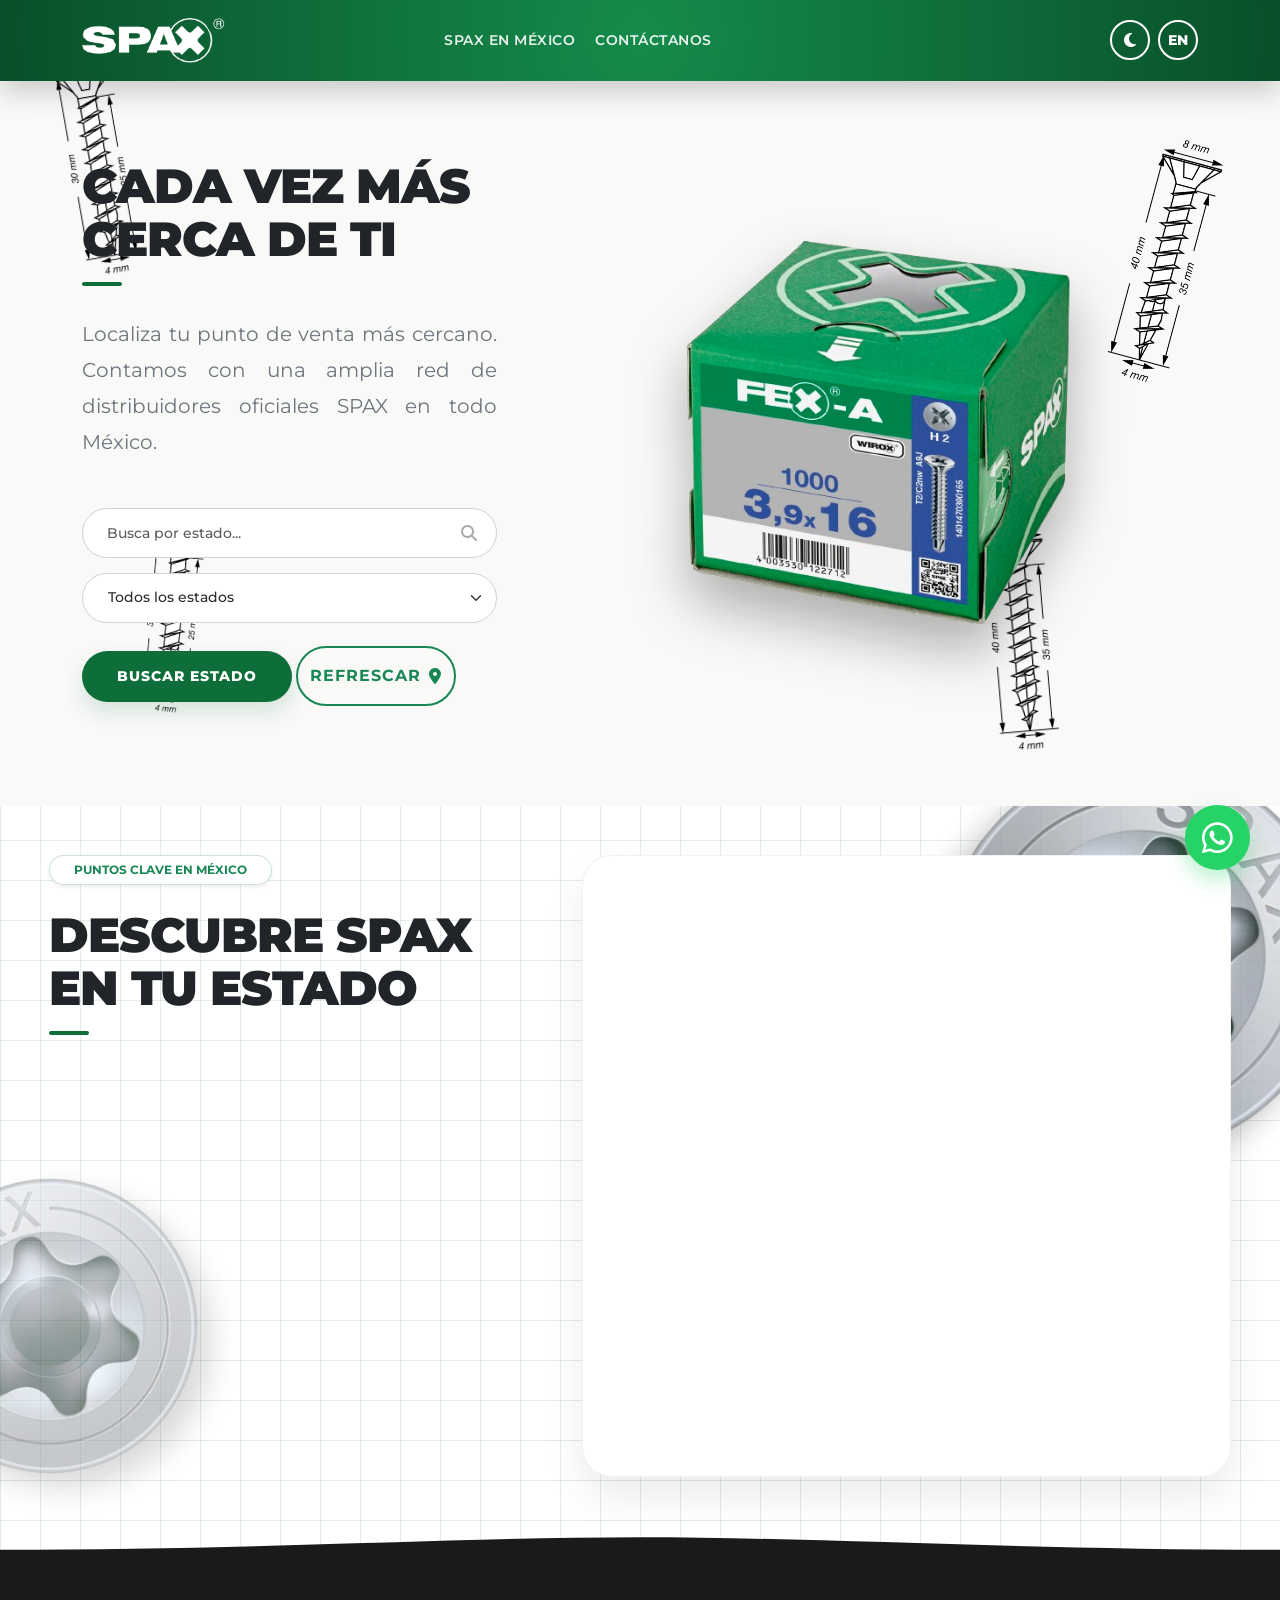
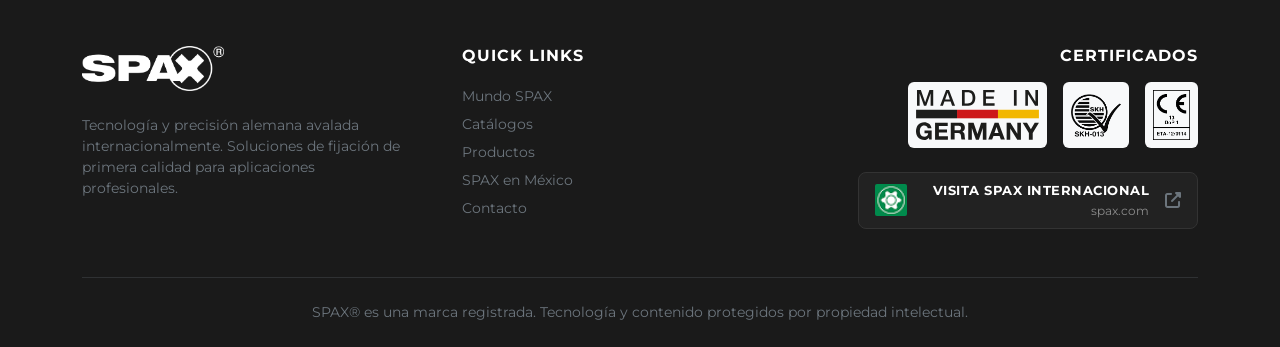
==== index.html @ 1d87bbf8 "fix:index implementado" ====
<!DOCTYPE html>
<html lang="es" data-bs-theme="light">
<head>
    <meta charset="UTF-8">
    <meta name="viewport" content="width=device-width, initial-scale=1.0">
    <title> Spax distribuidores en México</title>
    <link rel="preconnect" href="https://fonts.googleapis.com">
    <link rel="preconnect" href="https://fonts.gstatic.com" crossorigin>
    
    
      <link rel="icon" type="image/png" href="./assets/comunes/1191010400253_2.png">
    <link href="https://cdn.jsdelivr.net/npm/bootstrap@5.3.2/dist/css/bootstrap.min.css" rel="stylesheet">
    <link href="https://fonts.googleapis.com/css2?family=Montserrat:wght@400;500;600;700;800;900&display=swap" rel="stylesheet">
    <link rel="stylesheet" href="https://cdnjs.cloudflare.com/ajax/libs/font-awesome/6.4.0/css/all.min.css">
     <link rel="stylesheet" href="css/base/variables.css">
    <link rel="stylesheet" href="css/base/reset.css">
    <link rel="stylesheet" href="css/base/tipografia.css">
    <link rel="stylesheet" href="css/base/global.css">
    <link rel="stylesheet" href="https://unpkg.com/leaflet@1.9.4/dist/leaflet.css" />
   
     <link rel="stylesheet" href="css/layout/navbar.css">
    <link rel="stylesheet" href="css/layout/hero.css">
    <link rel="stylesheet" href="css/layout/sections.css">
    <link rel="stylesheet" href="css/layout/grid.css">
    <link rel="stylesheet" href="css/layout/footer.css">

  <link rel="stylesheet" href="css/components/animaciones.css">
    <link rel="stylesheet" href="css/components/botones.css">
    <link rel="stylesheet" href="css/components/cards.css">
    <link rel="stylesheet" href="css/components/modal.css">
    <link rel="stylesheet" href="css/components/slider.css">

    <link rel="stylesheet" href="./css/estilos.css">
    <link rel="stylesheet" href="./css/pages/page-spaxmexico.css">
</head>
<body class="bg-blueprint"> 

    <div id="preloader-container"></div>

    <header id="navbar-container" class="position-absolute w-100 pt-3 z-1050"></header>

    <section class="product-search-section">
        
        <img src="./assets/comunes/MASSZEICHNUNG_SPAX-1191010400303.png" alt="Plano SPAX" class="decor-drawn d-none d-lg-block" style="top: 5%; left: -2%; width: 250px;  transform: rotate(-10deg);">
        <img src="./assets/comunes/MASSZEICHNUNG_SPAX-1191010400405.png" alt="Plano SPAX" class="decor-drawn d-none d-lg-block" style="top: 15%; right: -2%; width: 280px;  transform: rotate(15deg);">
        <img src="./assets/comunes/MASSZEICHNUNG_SPAX-1191010400303.png" alt="Plano SPAX" class="decor-drawn d-none d-lg-block" style="bottom: 10%; left: 5%; width: 220px;  transform: rotate(5deg);">
        <img src="./assets/comunes/MASSZEICHNUNG_SPAX-1191010400405.png" alt="Plano SPAX" class="decor-drawn d-none d-lg-block" style="bottom: 5%; right: 10%; width: 260px;  transform: rotate(-5deg);">
        <div class="container position-relative z-10">
            <div class="row align-items-center">
                
                <div class="col-12 col-lg-5 mb-5 mb-lg-0 prod-anim-left text-center text-lg-start pe-lg-5">
                   
                    
                    <h2 class="display-5 text-uppercase text-body mb-3 title-premium-sm">
                       Cada vez más <br>Cerca de ti
                    </h2>
                    
                    <div style="width: 40px; height: 4px; background-color: var(--spax-green); margin-bottom: 30px; border-radius: 2px;" class="mx-auto mx-lg-0"></div>
                    
                    <p class="fs-5 text-secondary mb-5" style="max-width: 550px; line-height: 1.8; text-align: justify;">
                        Localiza tu punto de venta más cercano. Contamos con una amplia red de distribuidores oficiales SPAX en todo México.
                    </p>
                    
                    <form id="search-distributors-form" action="#" class="mt-4 text-start">
                        <div class="search-inputs-wrapper">
                            <div class="position-relative flex-grow-1" style="min-width: 200px;">
                                <input type="text" id="search-name" class="form-control input-pill ps-4" placeholder="Busca por estado...">
                                <i class="fas fa-search position-absolute" style="right: 20px; top: 50%; transform: translateY(-50%); color: #aaa;"></i>
                            </div>
                            
                            <div class="flex-grow-1" style="min-width: 180px;">
                                <select id="search-state" class="form-select input-pill">
                                    <option value="" selected>Todos los estados</option>
                                </select>
                            </div>
                        </div>
                        
                        <button type="submit" id="btn-search-distributors" class="btn-spax-pill mt-2">
                            BUSCAR ESTADO
                        </button>
                          <a href="#map" id="btn-show-all-points" class="btn btn-outline-success rounded-pill px-6 py-3 text-uppercase fw-bold border-2 d-inline-flex align-items-center justify-content-center btn-premium" style="letter-spacing: 1px;">
                              REFRESCAR <i class="fas fa-map-marker-alt ms-2"></i>
                          </a>
                        <div id="search-error-msg" class="text-danger mt-3 fw-bold d-none" style="font-size: 0.9rem; transition: opacity 0.3s ease;">
                            <i class="fas fa-exclamation-circle me-1"></i> No se encontraron estados con esos criterios. Selecciona una opción válida.
                        </div>
                    </form>
                </div>

                <div class="col-12 col-lg-7 prod-anim-right position-relative text-center">
                    <img src="./assets/1401470390165_4003530122712_2 (2).png" alt="Botes de SPAX en la arena" class="img-fluid hero-search-img" style="object-fit: contain; max-height: 400px; transform: scale(1.1); z-index: 2; position: relative; filter: drop-shadow(0px 25px 25px rgba(0,0,0,0.3));">
                </div>

            </div>
        </div>
    </section>

    <main class="blueprint-section">
        <img src="./assets/comunes/1191010400253_2.png" alt="Decoración SPAX" class="position-absolute shadow-3d-premium" style="width: 400px; top: -50px; right: -60px; z-index: 0; transform: rotate(45deg); pointer-events: none; opacity: 0.8;">
        <img src="./assets/comunes/1191010400253_2.png" alt="Decoración SPAX" class="position-absolute shadow-3d-premium" style="width: 300px; bottom: 50px; left: -100px; z-index: 1; transform: rotate(-45deg); pointer-events: none; opacity: 0.5;">

        <div class="row g-0 align-items-stretch w-100"> 
            <div class="col-12 col-lg-5 d-flex flex-column p-5 map-anim-left">
                <div class="text-center text-lg-start" style="max-width: 500px; z-index: 2;">
                    <span class="badge bg-white text-success px-4 py-2 rounded-pill text-uppercase shadow-sm fw-bold mb-4" style="border: 1px solid rgba(13, 110, 58, 0.2);">
                        Puntos clave en México
                    </span>
                    
                    <h2 class="display-5 text-uppercase text-body mb-3 title-premium-sm">
                        Descubre SPAX<br>en tu estado
                    </h2>
                    
                    <div style="width: 40px; height: 4px; background-color: var(--spax-green); margin-bottom: 30px; border-radius: 2px;" class="mx-auto mx-lg-0"></div>
                </div>
                <div id="distributor-list-container" class="mt-4 flex-grow-1" style="min-height: 0; z-index: 2;">
                    <!-- La lista de distribuidores se insertará aquí -->
                </div>
            </div>
            <div class="col-12 col-lg-7 map-anim-right p-4 p-lg-5 pe-lg-5 d-flex flex-column position-relative" style="z-index: 2;">
                <div id="map" class="flex-grow-1 bg-white"></div>
            </div>
        </div>
    </main>
    <div id="footer-container"></div>

    <script src="https://cdn.jsdelivr.net/npm/bootstrap@5.3.2/dist/js/bootstrap.bundle.min.js"></script>
    <script src="https://unpkg.com/leaflet@1.9.4/dist/leaflet.js" defer></script>
    <script src="https://cdnjs.cloudflare.com/ajax/libs/gsap/3.12.2/gsap.min.js"></script>
    <script src="https://cdnjs.cloudflare.com/ajax/libs/gsap/3.12.2/ScrollTrigger.min.js"></script>
    <script src="./js/animations/footer-wave.js" defer></script>
    <script src="./js/core/core.js" defer></script>
    
    <script src="./js/pages/spaxmexico-db.js" defer></script>
    <script src="./js/pages/spaxmexico-card.js" defer></script>
    <script src="./js/pages/spaxmexico-search.js" defer></script>
    <script src="./js/pages/page-spaxmexico.js" defer></script>

</body>
</html>
---- css/base/variables.css ----
/* css/base/variables.css */
:root {
    /* Paleta Principal */
    --spax-green: #0d6e3a;
    --spax-light-green: #158b4b;
    --spax-dark: #1a1a1a;
    --spax-cream: #F9F9F8;
    --spax-gray: #f4f4f4;
    --text-muted: #7a7a7a;
    --text-main: #333333;

    /* Paleta Blueprint (Spax México) */
    --grid-color: rgba(13, 110, 58, 0.12);
    --spax-yellow-btn: #fdf5d3;

    /* Sombras Premium */
    --shadow-soft: 0 15px 35px rgba(0,0,0,0.06);
    --shadow-float: 0 25px 50px rgba(13, 110, 58, 0.2);
}

/* Variables para Modo Oscuro */
html[data-bs-theme="dark"] {
    --spax-cream: #121212 !important;
    --spax-gray: #1e1e1e !important;
    --text-muted: #a0a0a0 !important;
}
---- css/base/tipografia.css ----
/* css/base/typography.css */
/* Tipografía Global */
html, body {
    font-family: 'Montserrat', sans-serif;
    background-color: #ffffff; /* Color base claro */
    color: #333; /* Color de texto base */
}

/* Tipografía Agresiva y Milimétrica */
.title-premium {
    font-weight: 900 !important;
    letter-spacing: -2px !important;
    line-height: 0.95 !important;
}

@media (max-width: 768px) {
    .title-premium {
        font-size: 2.8rem !important;
        letter-spacing: -1px !important;
        line-height: 1.1 !important;
    }
}

.title-premium-sm {
    font-weight: 900 !important;
    letter-spacing: -1px !important;
    line-height: 1.1 !important;
}

@media (max-width: 768px) {
    .title-premium-sm {
        font-size: 2.3rem !important;
        line-height: 1.2 !important;
    }
}

/* Utilidades de Tipografía */
.fw-black { font-weight: 900 !important; }
.text-justify-custom { line-height: 1.8; text-align: justify; }
.text-lh-17 { line-height: 1.7; }
.letter-spacing-1 { letter-spacing: 1px; }
.letter-spacing-2 { letter-spacing: 2px; }
.fs-7 { font-size: 0.85rem !important; }
.lh-16 { line-height: 1.6 !important; }

/* Sombras de Texto */
.text-shadow-custom { text-shadow: 2px 2px 4px rgba(0,0,0,0.5); }
.text-shadow-sm { text-shadow: 1px 1px 3px rgba(0,0,0,0.5); }
.text-shadow-hero { text-shadow: 0 4px 15px rgba(0,0,0,0.8); }
---- css/base/global.css ----
.spax-preloader {
    position: fixed;
    inset: 0;
    width: 100vw;
    height: 100vh;
    background: var(--spax-cream);
    z-index: 99999;
    display: flex;
    align-items: center;
    justify-content: center;
    overflow: hidden;
    opacity: 1;
    visibility: visible;
    transition:
        opacity 0.55s cubic-bezier(0.65, 0, 0.35, 1),
        visibility 0.55s;
}

.spax-preloader.fade-out {
    opacity: 0;
    visibility: hidden;
}

.preloader-content {
    position: relative;
    width: 580px;
    height: 130px;
    display: flex;
    align-items: center;
    justify-content: center;
}

.preloader-logo {
    width: 360px;
    height: auto;
    display: block;
    opacity: 0;
    transform: scale(0.94);
    animation:
        spax-logo-in 0.55s
        cubic-bezier(0.22, 1, 0.36, 1)
        0.55s forwards;
}

.preloader-screw-move {
    position: absolute;
    right: 50%;
    top: 35%;
    width: 70px;
    height: 70px;
    z-index: 5;
    opacity: 0;

    transform:
        translate(-50%, -50%);

    animation:
        spax-screw-move 1.15s
        cubic-bezier(0.22, 0.61, 0.36, 1)
        forwards;
}

.preloader-screw {
    width: 130px;
    height: auto;
    display: block;

    animation:
        spax-screw-spin 0.65s
        cubic-bezier(0.33, 1, 0.68, 1)
        forwards;

    filter:
        drop-shadow(
            0 5px 5px
            rgba(0, 0, 0, 0.2)
        );
}

@keyframes spax-screw-spin {
    0% {
        opacity: 0;
        transform: rotate(-180deg) scale(0.65);
        filter:
            blur(5px)
            drop-shadow(
                0 5px 5px
                rgba(0, 0, 0, 0.2)
            );
    }

    20% {
        opacity: 1;
    }

    100% {
        opacity: 1;
        transform: rotate(0deg) scale(1);
        filter:
            blur(0)
            drop-shadow(
                0 5px 5px
                rgba(0, 0, 0, 0.2)
            );
    }
}

@keyframes spax-screw-move {
    0% {
        opacity: 0;
        transform:
            translate(-50%, -50%);
    }

    35% {
        opacity: 1;
        transform:
            translate(-50%, -50%);
    }

    100% {
        opacity: 1;
        transform:
            translate(250px, -50%);
    }
}

@keyframes spax-logo-in {
    0% {
        opacity: 0;
        transform: scale(0.94);
    }

    100% {
        opacity: 1;
        transform: scale(1);
    }
}
.z-2 { z-index: 2 !important; }
.z-3 { z-index: 3 !important; }
.z-10 { z-index: 10 !important; }
.z-20 { z-index: 20 !important; }
.z-21 { z-index: 21 !important; }
.z-50 { z-index: 50 !important; }
.z-1050 { z-index: 1050 !important; }

.cursor-pointer { cursor: pointer !important; }
.max-w-800 { max-width: 800px !important; }
.max-w-650 { max-width: 650px; }
.max-w-550 { max-width: 550px; }
.max-w-600 { max-width: 600px; }
.max-h-400 { max-height: 400px; }

.min-h-250 { min-height: 250px; }
.min-h-350 { min-height: 350px; }
.min-h-600 { min-height: 600px; }
.min-h-auto { min-height: auto !important; }
.min-vh-60 { min-height: 60vh; }
.min-vh-80 { min-height: 80vh; }

.opacity-95 { opacity: 0.95 !important; }
.transition-all-300 { transition: all 0.3s ease !important; }

/* =========================================
   🌙 MODO OSCURO (DARK MODE) OVERRIDES
   ========================================= */
[data-bs-theme="dark"] body {
    background-color: #121212;
    color: #e0e0e0;
}

/* Inversión de fondos claros */
[data-bs-theme="dark"] .bg-white,
[data-bs-theme="dark"] .bg-light,
[data-bs-theme="dark"] .bg-body,
[data-bs-theme="dark"] .hero-catalogos,
[data-bs-theme="dark"] .saas-hero,
[data-bs-theme="dark"] .benefits-section,
[data-bs-theme="dark"] .wa-widget,
html[data-bs-theme="dark"] .spax-preloader {
    background-color: #1a1a1a !important;
}

/* Inversión de textos */
[data-bs-theme="dark"] .text-dark,
[data-bs-theme="dark"] .text-body,
[data-bs-theme="dark"] .title-hero,
[data-bs-theme="dark"] .benefit-text h5 {
    color: #f8f9fa !important;
}

[data-bs-theme="dark"] .text-secondary {
    color: #b0b0b0 !important;
}

/* Tarjetas y contenedores */
[data-bs-theme="dark"] .spax-organic-card,
[data-bs-theme="dark"] .category-table-wrapper,
[data-bs-theme="dark"] .editorial-card,
[data-bs-theme="dark"] .noticia-box,
[data-bs-theme="dark"] .editorial-catalog-card,
[data-bs-theme="dark"] .card {
    background-color: #1e1e1e !important;
    border-color: #333 !important;
}

[data-bs-theme="dark"] .organic-tab-btn:not(.active) {
    background-color: #1e1e1e !important;
    border-color: #333 !important;
    color: #e0e0e0 !important;
}

[data-bs-theme="dark"] .card-img-wrapper {
    background-color: #252525 !important;
}

/* Modales */
[data-bs-theme="dark"] .modal-content,
[data-bs-theme="dark"] .col-md-7.bg-white {
    background-color: #1a1a1a !important;
    color: #e0e0e0;
}

[data-bs-theme="dark"] .modal-header,
[data-bs-theme="dark"] .border-bottom {
    border-color: rgba(255,255,255,0.1) !important;
}

/* Inputs y Botones claros */
[data-bs-theme="dark"] .form-control,
[data-bs-theme="dark"] .form-select,
[data-bs-theme="dark"] .search-pill-input {
    background-color: #252525 !important;
    color: #fff !important;
    border-color: #333 !important;
}

/* Fondos técnicos / Grid (Blueprint) */
[data-bs-theme="dark"] .catalogos-section-bg {
    background-color: #121212 !important;
    background-image:
        linear-gradient(rgba(255, 255, 255, 0.05) 1px, transparent 1px),
        linear-gradient(90deg, rgba(255, 255, 255, 0.05) 1px, transparent 1px) !important;
}

/* Invertir imágenes o logos */
[data-bs-theme="dark"] .decor-drawn {
    filter: grayscale(100%) invert(1) opacity(0.2) !important;
}
html[data-bs-theme="dark"] .preloader-logo {
    filter: brightness(0) invert(1) !important;
}

/* Widget WhatsApp Dark Mode (Estilo nativo de WhatsApp Web) */
[data-bs-theme="dark"] .wa-body {
    background-color: #0b141a !important;
}
[data-bs-theme="dark"] .wa-footer {
    background-color: #1f2c34 !important;
    border-color: #333 !important;
}
[data-bs-theme="dark"] .wa-footer .bg-white {
    background-color: #2a3942 !important;
}
[data-bs-theme="dark"] .chat-bubble-1 > div,
[data-bs-theme="dark"] .chat-bubble-3 > div {
    background-color: #202c33 !important;
}
[data-bs-theme="dark"] .chat-bubble-1 > div .position-absolute,
[data-bs-theme="dark"] .chat-bubble-3 > div .position-absolute {
    border-top-color: #202c33 !important;
}
[data-bs-theme="dark"] .chat-bubble-2 > div {
    background-color: #005c4b !important;
}
[data-bs-theme="dark"] .chat-bubble-2 > div .position-absolute {
    border-top-color: #005c4b !important;
}
[data-bs-theme="dark"] .chat-bubble-1 p,
[data-bs-theme="dark"] .chat-bubble-2 p,
[data-bs-theme="dark"] .chat-bubble-3 p {
    color: #e9edef !important;
}
---- css/layout/navbar.css ----
/* css/layout/navbar.css */

/*  NAVBAR */
.navbar-spax {
    background-color: transparent !important;
    box-shadow: none !important;
    width: 100%;
    z-index: 1050;
    transition: background-color 0.4s ease, padding 0.4s ease, box-shadow 0.4s ease, backdrop-filter 0.4s ease !important;
}

.navbar-spax.scrolled {
    background: radial-gradient(circle at 50% 40%, rgba(21, 139, 75, 0.95) 0%, rgba(9, 79, 41, 0.95) 100%) !important;
    backdrop-filter: blur(15px);
    -webkit-backdrop-filter: blur(15px);
    border-bottom: 1px solid rgba(255, 255, 255, 0.05);
    box-shadow: 0 10px 30px rgba(0, 0, 0, 0.5) !important;
    padding-top: 0.8rem !important;
    padding-bottom: 0.8rem !important;
}

.navbar-spax.scrolled .navbar-logo {
    height: 35px;
}

.navbar-spax .nav-link {
    color: rgba(255, 255, 255, 0.9) !important;
    font-weight: 600;
    text-transform: uppercase;
    font-size: 0.85rem;
    letter-spacing: 0.5px;
    transition: color 0.3s ease, transform 0.3s ease;
}

.navbar-spax .nav-link:hover {
    color: #ffffff !important;
    transform: translateY(-2px);
}

.navbar-logo {
    height: 45px;
    object-fit: contain;
    transition: height 0.4s ease;
}

@media (max-width: 1199.98px) {
    .navbar-collapse {
        background: radial-gradient(circle at 50% 40%, rgba(21, 139, 75, 0.98) 0%, rgba(9, 79, 41, 0.98) 100%);
        padding: 1.5rem;
        border-radius: 12px;
        margin-top: 15px;
        box-shadow: 0 10px 30px rgba(0,0,0,0.3);
    }
}
.navbar-toggler { border-color: rgba(255,255,255,0.5) !important; }
.navbar-toggler-icon {
    background-image: url("data:image/svg+xml,%3csvg xmlns='http://www.w3.org/2000/svg' viewBox='0 0 30 30'%3e%3cpath stroke='rgba%28255, 255, 255, 1%29' stroke-linecap='round' stroke-miterlimit='round' stroke-width='2.5' d='M4 7h22M4 15h22M4 23h22'/%3e%3c/svg%3e") !important;
}
---- css/layout/hero.css ----
/* css/layout/hero.css */

/* Filtro oscuro encima de la imagen */
.hero-overlay {
    position: absolute;
    top: 0; 
    left: 0; 
    width: 100%; 
    height: 100%;
    background-color: rgba(0, 0, 0, 0.4);
    z-index: 2;
}

/* La ola SVG */
.wave-bottom {
    display: none !important;
}

/* Eliminación forzada de olas */
.hero-catalogos > svg,
.hero-interno-container > svg,
[class*="wave-container"],
[class*="wave-wrapper"],
[class*="shape-divider"],
[class*="custom-shape"] {
    display: none !important;
}

.hero-gradient {
    background: radial-gradient(circle at 50% 40%, #158b4b 0%, #094f29 100%);
}

.hero-container {
    position: relative;
    width: 100%;
    min-height: 100vh;
    padding-top: 150px; 
    padding-bottom: 100px;
    overflow: hidden;
    display: flex;
    justify-content: center;
    align-items: center;
    color: white;
}

.hero-video-wrapper {
    position: absolute;
    top: 0;
    left: 0;
    width: 100%;
    height: 100%;
    z-index: 1;
    overflow: hidden;
    background-color: #000;
}

.hero-video {
    position: absolute;
    top: 0;
    left: 0;
    width: 100%;
    height: 100%;
    object-fit: cover;
    z-index: 1;
    opacity: 0;
    transition: opacity 1.2s ease-in-out;
}

.hero-video.active {
    opacity: 1;
    z-index: 2;
}

.floating-items-overlay {
    position: absolute;
    inset: 0;
    z-index: 4;
    pointer-events: none;
}

.floating-item {
    position: absolute;
    filter: blur(1px);
    opacity: 0.85;
    transition: transform 0.8s cubic-bezier(0.25, 1, 0.5, 1), filter 0.8s ease;
}

.screw-top-left {
    top: 15%;
    left: 2%;
    width: 100px;
    --rot-start: 15deg; 
    --rot-end: 20deg; 
    animation: float 6s ease-in-out infinite;
}

.screw-bottom-left {
    bottom: 15%;
    left: 5%;
    width: 180px;
    --rot-start: -25deg; 
    --rot-end: -15deg; 
    animation: float 8s ease-in-out infinite reverse;
}

.drill-top-right {
    top: 15%;
    right: 2%;
    width: 140px;
    --rot-start: 45deg; 
    --rot-end: 55deg; 
    animation: float 7s ease-in-out infinite;
}

.screw-mid-right {
    top: 65%;
    right: 5%;
    width: 100px;
    --rot-start: -15deg; 
    --rot-end: -5deg; 
    animation: float 5s ease-in-out infinite alternate;
}

.bg-spax-green {
    background-color: var(--spax-green);
}

.wave-top {
    top: 0;
    left: 0;
    transform: translateY(-99%);
    z-index: 10;
}

/* Animaciones de explosión de tornillos */
.blur-medium { filter: blur(4px); }
.blur-hard { filter: blur(6px) opacity(0.6); }

.floating-item.screws-exit, .floating-item.screws-enter {
    filter: blur(0px) !important;
}

.screw-top-left.screws-exit { animation: explode-tl-out 0.4s ease-in forwards; }
.screw-bottom-left.screws-exit { animation: explode-bl-out 0.4s ease-in forwards; }
.drill-top-right.screws-exit { animation: explode-tr-out 0.4s ease-in forwards; }
.screw-mid-right.screws-exit { animation: explode-mr-out 0.4s ease-in forwards; }

.screw-top-left.screws-enter { animation: explode-tl-in 0.4s ease-out forwards; }
.screw-bottom-left.screws-enter { animation: explode-bl-in 0.4s ease-out forwards; }
.drill-top-right.screws-enter { animation: explode-tr-in 0.4s ease-out forwards; }
.screw-mid-right.screws-enter { animation: explode-mr-in 0.4s ease-out forwards; }

/* Ajustes responsivos */
.hero-text-container {
    z-index: 10;
    width: 100%;
}
@media (max-width: 991px) {
    .hero-text-container { margin-top: 1rem; text-align: center !important; }
    
    .hero-slide { 
        text-align: center !important; 
        width: 100% !important; 
        display: flex !important;
        flex-direction: column !important;
        align-items: center !important;
    }
    .hero-text-container *,
    .hero-slide * {
        text-align: center !important;
        justify-content: center !important;
    }
    .hero-slide [class*="col-"],
    .hero-slide > div {
        margin-left: 0 !important;
        margin-right: 0 !important;
        padding-left: 15px !important;
        padding-right: 15px !important;
        width: 100% !important;
    }
    .hero-text-container p,
    .hero-slide p,
    .hero-slide [style*="width: 40px"],
    .hero-slide .divider-green {
        margin-left: auto !important;
        margin-right: auto !important;
        max-width: 100% !important;
    }
    .hero-container { min-height: auto; padding-top: 130px; padding-bottom: 70px; }
}
@media (min-width: 992px) {
    .hero-text-container { transform: translateY(0); }
}

.wave-shape,
.wave-animation-container,
.wave-animation-container .wave-bottom {
    display: none !important;
}

.hero-sm { min-height: 40vh !important; }
.hero-overlay-light { background: rgba(255, 252, 252, 0.116); z-index: 1; }
---- css/layout/sections.css ----
/* css/layout/sections.css */

/* Espaciado vertical premium para secciones */
.py-premium {
    padding-top: 120px !important;
    padding-bottom: 160px !important;
}
.mb-premium {
    margin-bottom: 80px !important;
}

@media (max-width: 991px) {
    .py-premium { padding-top: 60px !important; padding-bottom: 80px !important; }
    .mb-premium { margin-bottom: 40px !important; }
}

/* Fondo de sección para catálogos */
.catalogos-section-bg { 
    background-color: #929694; 
    padding: 120px 0; 
    overflow: hidden; 
}
@media (max-width: 991.98px) {
    .catalogos-section-bg { padding: 60px 0; }
}

/* Dark mode override para el fondo de catálogos */
[data-bs-theme="dark"] .catalogos-section-bg {
    background-color: #121212 !important;
    background-image:
        linear-gradient(rgba(255, 255, 255, 0.05) 1px, transparent 1px),
        linear-gradient(90deg, rgba(255, 255, 255, 0.05) 1px, transparent 1px) !important;
}

/* Sección con forma de tornillo */
.screw-section {
    background: linear-gradient(90deg, #050505 0%, #2a2a2a 50%, #050505 100%) !important;
    border-top: 10px solid #333;
    clip-path: polygon(0 0, 100% 0, 100% 90%, 55% 90%, 50% 100%, 45% 90%, 0 90%);
    padding-bottom: 10rem !important;
    position: relative; /* Necesario para el pseudo-elemento */
}

.screw-section::before {
    content: '';
    position: absolute;
    inset: 0;
    background: repeating-linear-gradient(
        -12deg,
        rgba(0, 0, 0, 0.6) 0px,
        rgba(0, 0, 0, 0.6) 15px,
        rgba(255, 255, 255, 0.03) 15px,
        rgba(255, 255, 255, 0.03) 18px,
        transparent 18px,
        transparent 45px
    );
    pointer-events: none;
    z-index: 1;
}

/* Sección de biblioteca de ingeniería */
.biblioteca-ingenieria {
    background: 
        linear-gradient(rgba(255, 255, 255, 0.07) 1px, transparent 1px),
        linear-gradient(90deg, rgba(255, 255, 255, 0.07) 1px, transparent 1px),
        radial-gradient(circle at 50% 40%, #158b4b 0%, #094f29 100%);
    background-size: 40px 40px, 40px 40px, 100% 100%;
    position: relative;
    color: #ffffff;
    font-family: 'Montserrat', sans-serif;
}

.biblioteca-ingenieria::before {
    display: none;
}
---- css/layout/grid.css ----
/* css/layout/grid.css */

/* Fondo de cuadrícula tipo "Blueprint" */
.bg-blueprint {
    background-color: #ffffff;
    background-image: 
        linear-gradient(var(--grid-color, rgba(13, 110, 58, 0.12)) 1px, transparent 1px),
        linear-gradient(90deg, var(--grid-color, rgba(13, 110, 58, 0.12)) 1px, transparent 1px);
    background-size: 40px 40px; 
    position: relative;
}

/* Versión para modo oscuro */
[data-bs-theme="dark"] .bg-blueprint {
    background-color: #121212 !important;
    background-image:
        linear-gradient(rgba(255, 255, 255, 0.05) 1px, transparent 1px),
        linear-gradient(90deg, rgba(255, 255, 255, 0.05) 1px, transparent 1px) !important;
}
---- css/layout/footer.css ----
/* css/layout/footer.css */

/*  ESTILOS DEL FOOTER  */
.footer-link {
    transition: all 0.3s ease;
    display: inline-block;
}

.footer-link:hover {
    color: #009a3d !important;
    transform: translateX(5px);
}

.footer-social {
    transition: all 0.3s ease;
}

.footer-social:hover {
    color: #009a3d !important;
    transform: translateY(-3px) scale(1.1);
}

.footer-spax {
    background-color: #1a1a1a;
}

.logo-footer {
    height: 45px;
    object-fit: contain;
    filter: brightness(0) invert(1);
}

.footer-cert-pill {
    background-color: #f8f9fa;
    border-radius: 0.25rem;
    padding: 0.5rem;
    display: inline-block;
    text-decoration: none;
    transition: all 0.3s ease;
}

.footer-cert-pill img {
    height: 50px;
    display: block;
    width: auto;
}

.footer-cert-pill:hover {
    background-color: #e2e6ea;
    transform: translateY(-2px);
}

/* Dark Mode Overrides */
html[data-bs-theme="dark"] .logo-footer,
html[data-bs-theme="dark"] .footer-social-cert img {
    filter: brightness(0) invert(1) !important;
}
.footer-international-card {
    background-color: #222222; /* Fondo oscuro sólido */
    border: 1px solid #333333; /* Borde sutil */
    transition: all 0.3s ease;
}

.footer-international-card:hover {
    background-color: #292929;
    border-color: var(--spax-green, #0d6e3a);
}

/* Logo más pequeño */
.footer-intl-logo {
    width: 32px;
    height: 32px;
    object-fit: contain;
    border-radius: 2px;
}

/* Color del subtítulo */
.footer-intl-subtitle {
    color: #8c8c8c;
    transition: color 0.3s ease;
}

.footer-international-card:hover .footer-intl-subtitle {
    color: #b3b3b3;
}

/* Icono de salida */
.footer-intl-icon {
    color: #6c757d;
    transition: transform 0.3s ease, color 0.3s ease;
}

/* El icono salta sutilmente hacia arriba y a la derecha */
.footer-international-card:hover .footer-intl-icon {
    color: var(--spax-green, #0d6e3a);
    transform: translate(2px, -2px);
}
---- css/components/animaciones.css ----
/* css/components/animaciones.css */

/* Preloader */
@keyframes pulse-logo {
    0% { transform: scale(0.95); opacity: 0.7; }
    100% { transform: scale(1.05); opacity: 1; }
}
@keyframes spin {
    to { transform: rotate(360deg); }
}

/* Hero: Elementos flotantes */
@keyframes float {
    0% { transform: translateY(0px) rotate(var(--rot-start)); }
    50% { transform: translateY(-20px) rotate(var(--rot-end)); }
    100% { transform: translateY(0px) rotate(var(--rot-start)); }
}

/* Hero: Explosión de tornillos */
@keyframes explode-tl-out {
    0% { transform: translate(0, 0) rotate(35deg); opacity: 1; }
    100% { transform: translate(-120px, -80px) rotate(300deg); opacity: 0; }
}
@keyframes explode-bl-out {
    0% { transform: translate(0, 0) rotate(-10deg); opacity: 1; }
    100% { transform: translate(-100px, 120px) rotate(-200deg); opacity: 0; }
}
@keyframes explode-tr-out {
    0% { transform: translate(0, 0) rotate(20deg); opacity: 1; }
    100% { transform: translate(150px, -120px) rotate(400deg); opacity: 0; }
}
@keyframes explode-mr-out {
    0% { transform: translate(0, 0) rotate(-45deg); opacity: 1; }
    100% { transform: translate(140px, 50px) rotate(-350deg); opacity: 0; }
}
@keyframes explode-tl-in {
    0% { transform: translate(-120px, -80px) rotate(300deg); opacity: 0; }
    100% { transform: translate(0, 0) rotate(35deg); opacity: 1; }
}
@keyframes explode-bl-in {
    0% { transform: translate(-100px, 120px) rotate(-200deg); opacity: 0; }
    100% { transform: translate(0, 0) rotate(-10deg); opacity: 1; }
}
@keyframes explode-tr-in {
    0% { transform: translate(150px, -120px) rotate(400deg); opacity: 0; }
    100% { transform: translate(0, 0) rotate(20deg); opacity: 1; }
}
@keyframes explode-mr-in {
    0% { transform: translate(140px, 50px) rotate(-350deg); opacity: 0; }
    100% { transform: translate(0, 0) rotate(-45deg); opacity: 1; }
}

/* Ola animada */
@keyframes wave-move {
    0% { transform: translateX(0); }
    100% { transform: translateX(-50%); }
}

/* Tornillo flotante genérico */
@keyframes float-screw {
    0% { transform: translateY(0px) rotate(-25deg); }
    50% { transform: translateY(-15px) rotate(-20deg); }
    100% { transform: translateY(0px) rotate(-25deg); }
}

/* Tornillo flotante orgánico (más suave) */
@keyframes float-organic {
    0%, 100% { transform: translateY(0px) rotate(15deg); }
    50% { transform: translateY(-20px) rotate(20deg); }
}

/* Skeleton loader */
@keyframes skeleton-loading {
    0% { background-position: 200% 0; }
    100% { background-position: -200% 0; }
}

/* Rueda de scroll del mouse */
@keyframes scroll-wheel {
    0% { top: 6px; opacity: 1; }
    100% { top: 22px; opacity: 0; }
}

/* Animación de taladro (Página de inicio) */
@keyframes drillDown {
    0% { top: -200px; transform: rotate(90deg) scale(1.1); opacity: 0; }
    20% { opacity: 1; }
    60% { top: 40px; transform: rotate(90deg) scale(1); }
    75% { top: 20px; }
    90% { top: 45px; }
    100% { top: 40px; transform: rotate(90deg) scale(1); opacity: 1; }
}
@keyframes expandLine { 
    to { width: 60px; } 
}

/* Botón de Play pulsante (Página de tutoriales) */
@keyframes spax-pulse-white {
    0% { transform: scale(0.95); box-shadow: 0 0 0 0 rgba(255, 255, 255, 0.7); }
    70% { transform: scale(1); box-shadow: 0 0 0 30px rgba(255, 255, 255, 0); }
    100% { transform: scale(0.95); box-shadow: 0 0 0 0 rgba(255, 255, 255, 0); }
}

/* Fade in para sliders */
@keyframes fadeIn {
    from { opacity: 0; transform: translateY(20px); }
    to { opacity: 1; transform: translateY(0); }
}
---- css/components/botones.css ----
/* css/components/botones.css */

/* Botón Premium (Efecto de elevación) */
.btn-premium {
    transition: all 0.3s cubic-bezier(0.25, 1, 0.5, 1) !important;
}
.btn-premium:hover {
    transform: translateY(-5px) !important;
    box-shadow: 0 15px 30px rgba(13, 110, 58, 0.3) !important;
}

/* Botón Píldora SPAX (Usado en spaxmexico.html) */
.btn-spax-pill {
    background-color: var(--spax-green);
    color: white;
    font-weight: 800;
    letter-spacing: 1px;
    padding: 15px 35px;
    border-radius: 50px;
    text-transform: uppercase;
    font-size: 0.9rem;
    border: none;
    display: inline-flex;
    align-items: center;
    gap: 10px;
    text-decoration: none;
    transition: all 0.3s cubic-bezier(0.175, 0.885, 0.32, 1.275);
    box-shadow: 0 10px 20px rgba(13, 110, 58, 0.15);
    cursor: pointer;
}
.btn-spax-pill:hover {
    background-color: #0a562d;
    transform: translateY(-4px);
    box-shadow: 0 15px 30px rgba(13, 110, 58, 0.25);
    color: white;
}

/* Botón Píldora Premium (Usado en tutoriales.html) */
.btn-pill-premium {
    background-color: var(--spax-green);
    color: white;
    font-weight: 800;
    letter-spacing: 1px;
    padding: 16px 36px;
    border-radius: 50px;
    text-transform: uppercase;
    border: 2px solid var(--spax-green);
    transition: all 0.4s cubic-bezier(0.175, 0.885, 0.32, 1.275);
    display: inline-flex;
    align-items: center;
    gap: 10px;
    text-decoration: none;
}
.btn-pill-premium:hover {
    background-color: #0a562d;
    border-color: #0a562d;
    color: white;
    transform: translateY(-5px);
    box-shadow: var(--shadow-float);
}

/* Botón Circular */
.btn-circle-50 { 
    width: 50px; 
    height: 50px; 
    transition: 0.3s; 
}

/* Botón Formal (Usado en secciones técnicas) */
.btn-formal {
    background-color: var(--spax-green);
    color: white;
    border-radius: 50px;
    padding: 15px 35px;
    font-weight: 700;
    text-transform: uppercase;
    border: none;
    transition: transform 0.2s ease;
}
.btn-formal:hover {
    transform: scale(1.05);
    color: white;
    background-color: #0a522b;
    box-shadow: 0 10px 20px rgba(13, 110, 58, 0.3);
}

/* Botones de control del Navbar */
#theme-toggle, #lang-toggle {
    background: transparent;
    border: 2px solid white;
    color: white;
    border-radius: 50%;
    width: 40px;
    height: 40px;
    display: flex;
    align-items: center;
    justify-content: center;
    transition: all 0.3s ease;
    cursor: pointer;
}
#theme-toggle:hover, #lang-toggle:hover {
    background: white;
    color: var(--spax-green);
    transform: scale(1.1);
}
#lang-toggle {
    font-weight: 800;
    font-size: 0.85rem;
}

/* Botón de Play (Página de Tutoriales) */
.spax-play-btn {
    width: 100px;
    height: 100px;
    background: rgba(255, 255, 255, 0.95);
    backdrop-filter: blur(5px);
    border: 3px solid #ffffff;
    border-radius: 50%;
    display: flex;
    align-items: center;
    justify-content: center;
    font-size: 2.5rem;
    color: var(--spax-green);
    cursor: pointer;
    transition: all 0.3s cubic-bezier(0.175, 0.885, 0.32, 1.275);
    box-shadow: 0 0 0 0 rgba(255, 255, 255, 0.6);
    animation: spax-pulse-white 2s infinite;
}
.spax-play-btn i {
    margin-left: 8px;
    transition: transform 0.3s ease;
}
.spax-play-btn:hover {
    background: #ffffff;
    transform: scale(1.1);
    border-color: var(--spax-green);
}
.spax-play-btn:hover i {
    transform: scale(1.1);
}
---- css/components/cards.css ----
/* css/components/cards.css */

/* Card con Hover Básico (Elevación) */
.spax-card-hover {
    border-radius: 12px !important;
    overflow: hidden;
    border: none !important;
    box-shadow: 0 4px 15px rgba(0,0,0,0.08) !important;
    transition: transform 0.3s ease, box-shadow 0.3s ease !important;
}
.spax-card-hover:hover {
    transform: translateY(-6px) !important;
    box-shadow: 0 12px 25px rgba(0,0,0,0.15) !important;
}

/* Card Orgánica (Asimétrica con rebote) */
.spax-organic-card {
    background: #ffffff;
    border-radius: 30px 10px 30px 10px;
    border: 2px solid transparent;
    position: relative;
    z-index: 10;
    box-shadow: var(--shadow-soft);
    transition: all 0.5s cubic-bezier(0.175, 0.885, 0.32, 1.275);
    overflow: hidden;
    height: 100%;
    display: flex;
    flex-direction: column;
}
.spax-organic-card:hover {
    transform: scale(1.03) translateY(-10px);
    border-radius: 10px 30px 10px 30px;
    border-color: var(--spax-green);
    box-shadow: var(--shadow-float);
}
.spax-organic-card .card-img-wrapper {
    position: relative;
    height: 200px;
    background-color: var(--spax-gray);
    display: flex;
    align-items: center;
    justify-content: center;
    padding: 20px;
}
.spax-organic-card .card-img-wrapper img {
    max-height: 100%;
    object-fit: contain;
    transition: transform 0.5s ease;
}
.spax-organic-card:hover .card-img-wrapper img {
    transform: scale(1.1) rotate(2deg);
}
.spax-organic-card .badge-vertical {
    position: absolute;
    top: 0;
    left: 20px;
    background-color: var(--spax-green);
    color: white;
    padding: 12px 6px;
    font-size: 0.75rem;
    font-weight: 800;
    letter-spacing: 1px;
    writing-mode: vertical-rl;
    transform: rotate(-180deg);
    border-radius: 0 0 8px 8px;
    z-index: 2;
}

/* Card Editorial (Efecto cristal) */
.editorial-card {
    background-color: rgba(255, 255, 255, 0.85) !important;
    backdrop-filter: blur(8px);
    min-height: 320px;
    transition: all 0.4s cubic-bezier(0.25, 1, 0.5, 1);
    border: 1px solid rgba(255, 255, 255, 0.3) !important;
}
.editorial-card:hover {
    transform: translateY(-10px);
    background-color: rgba(255, 255, 255, 1) !important;
    box-shadow: 0 20px 40px rgba(0, 0, 0, 0.5) !important;
}
.editorial-card .icon-spax {
    font-size: 2.5rem;
    color: var(--spax-green);
    margin-bottom: 1.5rem;
    transition: transform 0.3s ease;
}
.editorial-card:hover .icon-spax {
    transform: scale(1.15);
}

/* Card Editorial para Catálogos (Zoom interno) */
.editorial-catalog-card {
    transition: all 0.5s cubic-bezier(0.25, 1, 0.5, 1);
}
.editorial-catalog-card:hover {
    transform: translateY(-8px);
}
.editorial-catalog-card .catalog-img-zoom {
    transition: transform 1s cubic-bezier(0.25, 1, 0.5, 1);
}
.editorial-catalog-card:hover .catalog-img-zoom {
    transform: scale(1.06);
}

/* Contenedor de tablas de categorías (Página de productos) */
.category-table-wrapper {
    background: white;
    border-radius: 20px;
    padding: 30px;
    box-shadow: var(--shadow-soft);
}

/* Card Flip (Página de productos) */
.family-flip-section {
    background-color: transparent;
    width: 100%;
    height: 400px;
    perspective: 1500px;
    margin: 40px 0;
    -webkit-tap-highlight-color: transparent;
}
.family-flip-section-inner {
    position: relative;
    width: 100%;
    height: 100%;
    transition: transform 0.8s cubic-bezier(0.25, 1, 0.5, 1);
    transform-style: preserve-3d;
}
.family-flip-section:hover .family-flip-section-inner,
.family-flip-section:active .family-flip-section-inner {
    transform: rotateY(180deg);
}
.family-flip-section-front, .family-flip-section-back {
    position: absolute;
    width: 100%;
    height: 100%;
    -webkit-backface-visibility: hidden;
    backface-visibility: hidden;
    display: flex;
    align-items: center;
    justify-content: center;
    border-radius: 20px;
}
.family-flip-section-front {
    background-color: #ffffff;
    border: 1px solid transparent;
}
.family-flip-section-back {
    background-color: #ffffff;
    border: 1px solid #eaeaea;
    transform: rotateY(180deg);
    align-items: stretch;
    justify-content: stretch;
    padding: 0;
    overflow: hidden;
}
.family-flip-section-back .back-image-col {
    min-height: 200px;
}
.family-flip-section-back .back-family-image {
    width: 100%;
    height: 100%;
    max-height: 320px;
    object-fit: contain;
}

/* Card de video (Página de tutoriales) */
#catalogo-aplicacion .card {
  position: relative;
  width: 320px;
  height: 180px;
  border-radius: 12px;
  overflow: hidden;
  cursor: pointer;
  box-shadow: 0 4px 10px rgba(0, 0, 0, 0.15);
  transition: transform 0.2s ease-in-out;
}
#catalogo-aplicacion .card:hover {
  transform: scale(1.03);
}
#catalogo-aplicacion .thumbnail {
  width: 100%;
  height: 100%;
  object-fit: cover;
}
#catalogo-aplicacion .icon {
  position: absolute;
  top: 12px;
  left: 12px;
  width: 28px;
  height: 28px;
  filter: drop-shadow(0px 2px 4px rgba(0, 0, 0, 0.6));
}

/* --- Dark Mode Overrides --- */
[data-bs-theme="dark"] .spax-organic-card,
[data-bs-theme="dark"] .category-table-wrapper,
[data-bs-theme="dark"] .editorial-card,
[data-bs-theme="dark"] .noticia-box,
[data-bs-theme="dark"] .editorial-catalog-card,
[data-bs-theme="dark"] .card {
    background-color: #1e1e1e !important;
    border-color: #333 !important;
}
[data-bs-theme="dark"] .card-img-wrapper {
    background-color: #252525 !important;
}
[data-bs-theme="dark"] .family-flip-section-front {
    background-color: #1e1e1e !important;
    border-color: transparent !important;
}
[data-bs-theme="dark"] .family-flip-section-back {
    background-color: #1a1a1a !important;
    border-color: #333 !important;
}
---- css/components/modal.css ----
/* css/components/modal.css */

/* Modal de Vista de Producto (page-productos.css) */
#productViewModal .modal-content {
    border-radius: 20px;
    overflow: hidden;
}
#productViewModal #modalImageContainer {
    background: linear-gradient(135deg, rgba(13, 110, 58, 0.05) 0%, rgba(21, 139, 75, 0.15) 100%);
    min-height: 350px;
}
#productViewModal #btnZoomModal {
    top: 20px; right: 20px; z-index: 10; width: 45px; height: 45px; border-radius: 50%; border: 2px solid var(--spax-green);
}
#productViewModal #thumb-screw, #productViewModal #thumb-box {
    width: 90px; height: 90px; object-fit: contain; cursor: pointer; border-radius: 8px; background: rgba(255,255,255,0.9); padding: 5px; transition: all 0.3s ease;
}
#productViewModal #thumb-screw {
    border: 2px solid var(--spax-green); opacity: 1;
}
#productViewModal #thumb-box {
    border: 2px solid transparent; opacity: 0.5;
}
#modalProductImage {
    max-height: 260px;
    transition: transform 0.4s ease, opacity 0.4s ease, filter 0.4s ease;
}

/* Modal de Previsualización de PDF (page-catalogos.css) */
#pdfPreviewModal .modal-content-pdf {
    height: 90vh;
    border-radius: 20px;
    overflow: hidden;
    border: none;
}

/* Modal de Video Local (page-tutoriales.css) */
#videoLocalModal .modal-content {
    background-color: transparent;
    border: none;
}
#videoLocalModal .modal-body {
    border-radius: 16px;
    overflow: hidden;
    border: 1px solid rgba(255,255,255,0.2);
}
#localVideoPlayer {
    max-height: 85vh;
    background: #000;
    border-radius: 16px;
}

#youtubeVideoModal .modal-content {
    background-color: transparent;
    border: none;
}
#youtubeVideoModal iframe {
    border-radius: 16px;
}

/* --- Dark Mode Overrides --- */
[data-bs-theme="dark"] .modal-content,
[data-bs-theme="dark"] .col-md-7.bg-white { /* Específico de product modal */
    background-color: #1a1a1a !important;
    color: #e0e0e0;
}
[data-bs-theme="dark"] .modal-header,
[data-bs-theme="dark"] .border-bottom {
    border-color: rgba(255,255,255,0.1) !important;
}
---- css/components/slider.css ----
/* css/components/slider.css */

/* Slider de texto del Hero */
.hero-slide {
    position: absolute;
    top: 0;
    left: 0;
    width: 100%;
    opacity: 0;
    visibility: hidden;
    transform: translateY(20px);
    transition: opacity 0.8s ease-in-out, transform 0.8s ease-in-out, visibility 0.8s;
}
.hero-slide.active {
    opacity: 1;
    visibility: visible;
    transform: translateY(0);
    position: relative; /* Ocupa espacio en el layout */
}

/* Flechas del slider */
.slide-arrow {
    opacity: 0.5;
    transition: all 0.3s ease;
    cursor: pointer;
}
.slide-arrow:hover {
    opacity: 1;
    transform: scale(1.2);
}

/* Contenedor del slider para evitar saltos de layout */
.hero-slider-wrapper { 
    min-height: 380px !important; 
}
@media (min-width: 992px) {
    .hero-slider-wrapper { min-height: 250px !important; }
}
---- css/estilos.css ----
/* Sombra profunda para el video, estilo premium */
.ratio.shadow-lg {
    box-shadow: 0 25px 50px -12px rgba(0, 0, 0, 0.25) !important;
    transition: transform 0.4s ease, box-shadow 0.4s ease;
}

/* Un pequeño efecto al pasar el mouse sobre el video */
.ratio.shadow-lg:hover {
    transform: translateY(-5px) scale(1.02); /* Se levanta y crece un poco */
    box-shadow: 0 30px 60px -15px rgba(0, 0, 0, 0.4) !important; /* Acentúa la sombra */
}

/* Efecto de "Zoom" interno para el video o iframe */
.ratio.shadow-lg video, .ratio.shadow-lg iframe {
    transition: transform 0.5s ease;
}

.ratio.shadow-lg:hover video, .ratio.shadow-lg:hover iframe {
    transform: scale(1.05); /* El video se acerca hacia ti */
}

        .shadow-3d-premium {
            filter: drop-shadow(0px 15px 15px rgba(0,0,0,0.4));
            transition: filter 0.4s ease, transform 0.4s ease;
        }
        .shadow-3d-premium:hover {
            filter: drop-shadow(0px 25px 20px rgba(0,0,0,0.5));
            transform: translateY(-5px) scale(1.02);
        }
.bg-circle-decor {
    position: absolute;
    width: 600px;
    height: 600px;
    background-color: var(--spax-green);
    opacity: 0.05;
    z-index: 1;
}
.bg-circle-decor.right { top: -100px; right: -200px; }
.bg-circle-decor.left { top: -100px; left: -200px; }
.bg-circle-decor.bottom-right { bottom: -200px; right: -300px; }
.img-rotate-shadow { max-height: 350px; transform: rotate(15deg); filter: drop-shadow(15px 25px 15px rgba(0,0,0,0.2)); }
.divider-green { width: 40px; height: 3px; background-color: var(--spax-green); margin-bottom: 30px; }
.divider-green.thick { height: 4px; border-radius: 2px; }

.catalog-card-wrapper { border-radius: 24px; max-width: 1100px; overflow: hidden; min-height: 550px; }
.cat-img-bg-style { background-size: 55%; background-position: center; background-repeat: no-repeat; }
.gradient-overlay-radial { background: radial-gradient(circle, rgba(0,0,0,0) 40%, rgba(0,0,0,0.08) 100%); pointer-events: none; z-index: 10; }
.text-spax-green { color: var(--spax-green) !important; }
.pagination-number-custom { font-size: 2rem; line-height: 1; font-family: serif; font-style: italic; }
.btn-circle-50 { width: 50px; height: 50px; transition: 0.3s; }

.bg-dark-custom { background-color: #1a1a1a; }
.border-end-spax { border-right: 2px solid var(--spax-green); }
.circle-lg { width: 800px !important; height: 800px !important; }
.pos-right-mid { top: 0 !important; right: -400px !important; left: auto !important; }
.icon-circle-lg { width: 70px; height: 70px; }
.bg-spax-green-light { background-color: rgba(13, 110, 58, 0.08); }

.shadow-3d-premium {
    filter: drop-shadow(0px 20px 15px rgba(0,0,0,0.3));
    transition: filter 0.4s ease, transform 0.4s ease;
}
.shadow-3d-premium:hover {
    filter: drop-shadow(0px 30px 25px rgba(0,0,0,0.4));
    transform: translateY(-5px) scale(1.02);
}

.titulo-seccion {
    font-weight: 900;
    letter-spacing: -1px;
    line-height: 1;
}

.cuadro-tecnico {
    background: rgba(255, 255, 255, 0.02);
    border: 1px solid rgba(255, 255, 255, 0.1);
    padding: 20px;
    transition: all 0.3s ease;
    border-radius: 12px;
}

.cuadro-tecnico:hover {
    border-color: var(--spax-green);
    background: rgba(25, 135, 84, 0.05);
}

.img-diagrama {
    width: 100%;
    height: 180px;
    object-fit: cover;
    background: rgba(0, 0, 0, 0.2);
    border: 1px solid rgba(255, 255, 255, 0.1);
    border-radius: 8px;
}

.label-tecnico {
    font-weight: 800;
    font-size: 0.9rem;
    letter-spacing: 1px;
    color: #fff;
    margin-bottom: 5px;
    display: block;
}

.sublabel-tecnico {
    font-size: 0.8rem;
    color: rgba(255, 255, 255, 0.6);
}

.play-icon-overlay {
    transition: transform 0.3s ease, color 0.3s ease;
}
.cuadro-tecnico:hover .play-icon-overlay {
    transform: translate(-50%, -50%) scale(1.2);
    color: var(--spax-green) !important;
}

.img-tornillo-flotante {
    animation: float-screw 6s ease-in-out infinite;
}

.skeleton-box {
    background: linear-gradient(90deg, rgba(255, 255, 255, 0.1) 25%, rgba(255, 255, 255, 0.2) 50%, rgba(255, 255, 255, 0.1) 75%);
    background-size: 200% 100%;
    animation: skeleton-loading 1.5s infinite;
    border-radius: 4px;
}

.mouse-scroll {
    width: 32px;
    height: 52px;
    border: 2px solid var(--spax-green);
    border-radius: 20px;
    position: relative;
    margin: 0 auto;
}
.mouse-scroll::before {
    content: '';
    width: 6px;
    height: 12px;
    background: var(--spax-green);
    position: absolute;
    top: 6px;
    left: 50%;
    transform: translateX(-50%);
    border-radius: 4px;
}
.parallax-video-wrapper {
}

.wa-fab {
    position: fixed;
    bottom: 30px;
    right: 30px;
    width: 65px;
    height: 65px;
    background-color: #25D366;
    color: white;
    border-radius: 50%;
    display: flex;
    align-items: center;
    justify-content: center;
    font-size: 2.2rem;
    cursor: pointer;
    z-index: 1050;
    box-shadow: 0 10px 20px rgba(37, 211, 102, 0.3);
    transition: transform 0.3s cubic-bezier(0.175, 0.885, 0.32, 1.275);
}
.wa-fab:hover { transform: scale(1.1) rotate(-10deg); }
        
.wa-widget {
    position: fixed;
    bottom: 110px;
    right: 30px;
    width: 350px;
    background: white;
    border-radius: 16px;
    overflow: hidden;
    z-index: 1050;
    box-shadow: 0 15px 35px rgba(0,0,0,0.25);
    display: flex;
    flex-direction: column;
    transition: opacity 0.3s ease, transform 0.3s ease;
}

.wa-widget.hide { opacity: 0; transform: translateY(20px); pointer-events: none; }
.wa-widget.minimized .wa-body, .wa-widget.minimized .wa-footer { display: none !important; }
.wa-header { cursor: grab; user-select: none; }
.wa-header:active { cursor: grabbing; }
---- css/pages/page-spaxmexico.css ----
/* PALETTE & DEFAULTS */
:root {
    --spax-green: #0d6e3a;
    --spax-dark: #2c2c2c;
    --grid-color: rgba(13, 110, 58, 0.12); /* Cuadrícula un poco más definida */
    --text-main: #333333;
    --shadow-float: 0 20px 40px rgba(0,0,0,0.08);
    --spax-yellow-btn: #fdf5d3; 
    --spax-cream: #F9F9F8;
}

body {
    font-family: 'Montserrat', sans-serif;
    background-color: #ffffff;
    color: var(--text-main);
    overflow-x: hidden;
    -webkit-font-smoothing: antialiased;
}

/* SEARCH SECTION */
.product-search-section {
    position: relative;
    padding: 160px 0 100px 0;
    background-color: var(--spax-cream);
    z-index: 20;
    overflow: hidden; /* Evita que los tornillos se salgan de la sección */
}

.decor-drawn {
    position: absolute;

    z-index: 1;
    pointer-events: none;
    filter: grayscale(100%);
}

.search-inputs-wrapper {
    display: flex;
    flex-wrap: wrap;
    gap: 15px;
    margin-bottom: 20px;
    max-width: 500px;
}

.input-pill {
    height: 50px;
    border-radius: 50px;
    border: 1px solid #d1d1d1;
    padding: 10px 25px;
    font-size: 0.9rem;
    font-weight: 500;
    color: var(--spax-dark);
    transition: all 0.3s ease;
}
.input-pill:focus {
    border-color: var(--spax-green);
    outline: none;
    box-shadow: 0 5px 15px rgba(13, 110, 58, 0.1);
}

/* MAP SECTION */
.bg-blueprint {
    background-color: #ffffff;
    background-image: 
        linear-gradient(var(--grid-color) 1px, transparent 1px),
        linear-gradient(90deg, var(--grid-color) 1px, transparent 1px);
    background-size: 40px 40px; 
    position: relative;
}

.blueprint-section {
    position: relative;
    padding: 1px; /* Eliminado para que las columnas vayan de borde a borde */
    min-height: 80vh;
    display: flex; /* Mantenemos flex para que la fila hija se pueda estirar verticalmente */
    overflow: hidden; /* Mantenemos esto para que los tornillos decorativos no generen scroll */
}

.blueprint-section > .row {
    flex-grow: 1; /* Hacemos que la fila crezca para ocupar todo el alto del main */
}

/* El mapa ahora ocupa el 100% de su columna contenedora */
#map { 
    width: 100%; 
    height: 100%; 
    z-index: 2; /* Para que quede sobre el fondo flotando */
    border-radius: 30px; 
    box-shadow: var(--shadow-float); 
    border: 1px solid rgba(0,0,0,0.05);
}

/* POPUP STYLING */
.leaflet-popup-content-wrapper {
    border-radius: 12px !important;
    box-shadow: var(--shadow-float);
    border: none !important;
}

.leaflet-popup-content {
    margin: 18px 24px !important;
    font-family: 'Montserrat', sans-serif;
    line-height: 1.6;
    min-width: 240px;
}

.leaflet-popup-tip {
    box-shadow: none !important;
}

.spax-popup-title {
    font-weight: 700;
    color: var(--spax-green);
    margin-bottom: 8px;
    font-size: 1.1rem;
}

.spax-popup-address, .spax-popup-phone {
    font-size: 0.9rem;
    color: #555;
    margin-bottom: 4px;
}

.spax-popup-link {
    display: inline-block;
    margin-top: 10px;
    font-weight: 600;
    color: var(--spax-green);
    text-decoration: none;
    font-size: 0.9rem;
}
.spax-popup-link:hover { text-decoration: underline; }

/* Clase para hacer los polígonos del mapa interactivos */
.leaflet-interactive-spax {
    cursor: pointer;
}

/* DISTRIBUTOR LIST STYLES */
#distributor-list-container {
    overflow-y: auto;
    padding-right: 10px; /* Espacio para la barra de scroll */
}

/* Estilo de la barra de scroll para Webkit (Chrome, Safari) */
#distributor-list-container::-webkit-scrollbar {
    width: 8px;
}
#distributor-list-container::-webkit-scrollbar-track {
    background: #f1f1f1;
    border-radius: 10px;
}
#distributor-list-container::-webkit-scrollbar-thumb {
    background: #ccc;
    border-radius: 10px;
}
#distributor-list-container::-webkit-scrollbar-thumb:hover {
    background: #aaa;
}

.distributor-list-item {
    padding: 16px 12px;
    border-bottom: 1px solid #e9e9e9;
    cursor: pointer;
    transition: background-color 0.2s ease-in-out;
}
.distributor-list-item:hover {
    background-color: var(--spax-cream);
}
.distributor-list-item h6 {
    font-weight: 600;
    color: var(--spax-dark);
    margin-bottom: 4px;
}
.distributor-list-item p {
    font-size: 0.85rem;
    color: #6c757d;
    margin-bottom: 0;
}

/* TOOLTIP FOR STATES ON MAP */
.spax-state-tooltip {
    background-color: var(--spax-dark) !important;
    border: none !important;
    color: white !important;
    padding: 6px 12px !important;
    border-radius: 6px !important;
    box-shadow: 0 5px 15px rgba(0,0,0,0.2) !important;
    font-weight: 600;
    font-size: 0.85rem;
    white-space: nowrap;
}
.leaflet-tooltip-top:before,
.leaflet-tooltip-bottom:before,
.leaflet-tooltip-left:before,
.leaflet-tooltip-right:before {
    border: none !important; /* Remove default arrow for a cleaner look */
}

/* INSPIRE SECTION */
.inspire-section {
    position: relative;
    padding: 100px 0; 
    background-color: #f8f9fa; 
    z-index: 10;
}

/* RESPONSIVE */
@media (max-width: 991.98px) {
    .blueprint-section { display: block; } /* En móvil, volvemos a block para que se apilen */
    .blueprint-section [class*="col-lg-"] {
        min-height: 60vh; /* Damos una altura mínima a las columnas en móvil */
    }
    .product-search-section { padding: 120px 0 60px 0; }
}

@media (max-width: 767.98px) {
    .product-search-section { padding: 100px 0 40px 0; }
    .blueprint-section { padding: 0; min-height: auto; } /* En móvil, las secciones se apilan */
    .blueprint-section .col-12 { height: 60vh; min-height: 450px; }
    .hero-search-img { 
        transform: scale(1) !important; 
        max-height: 280px !important; 
    }
    .search-inputs-wrapper { flex-direction: column; }
    .btn-spax-pill { width: 100%; justify-content: center; }
}

/* NAVBAR OVERRIDE */
.navbar-spax {
    background: radial-gradient(circle at 50% 40%, rgba(21, 139, 75, 1) 0%, rgba(9, 79, 41, 1) 100%) !important;
    box-shadow: 0 10px 30px rgba(0, 0, 0, 0.2) !important;
    padding-top: 0.8rem !important;
    padding-bottom: 0.8rem !important;
    backdrop-filter: none !important;
}
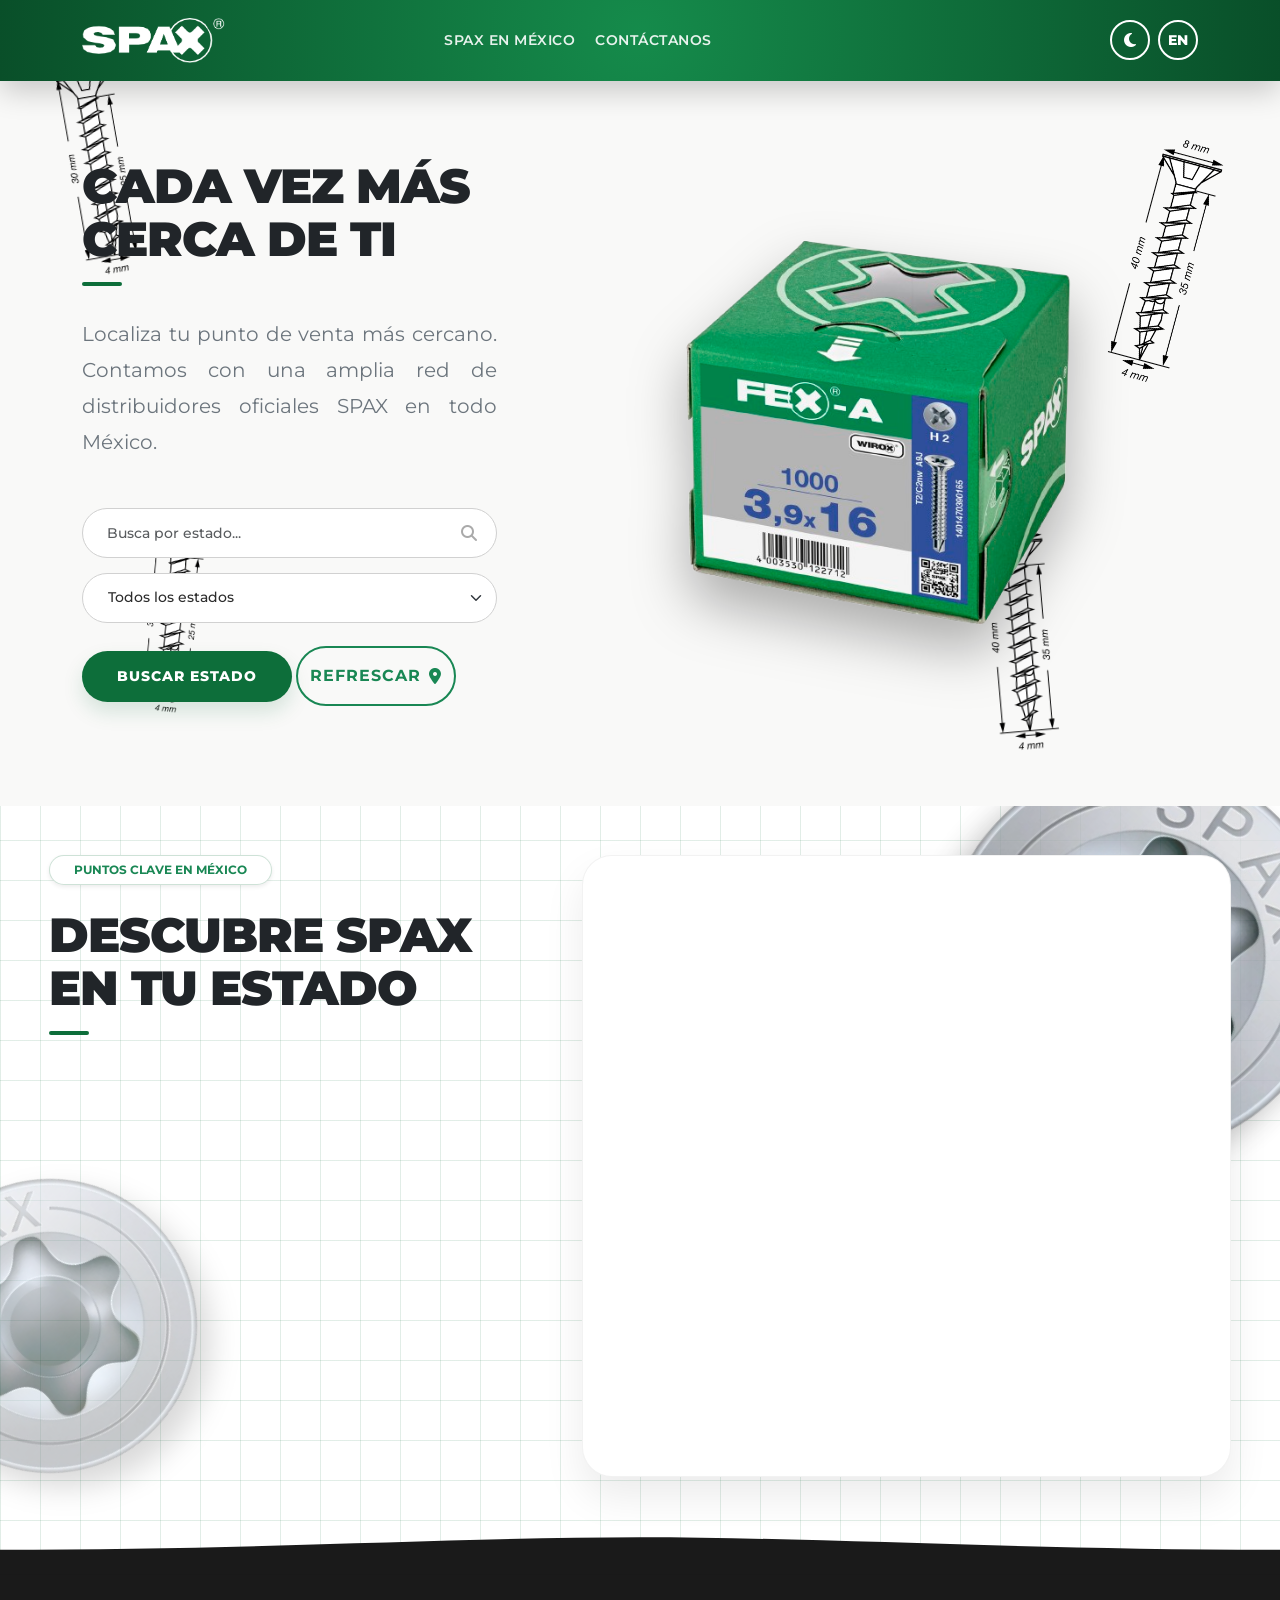
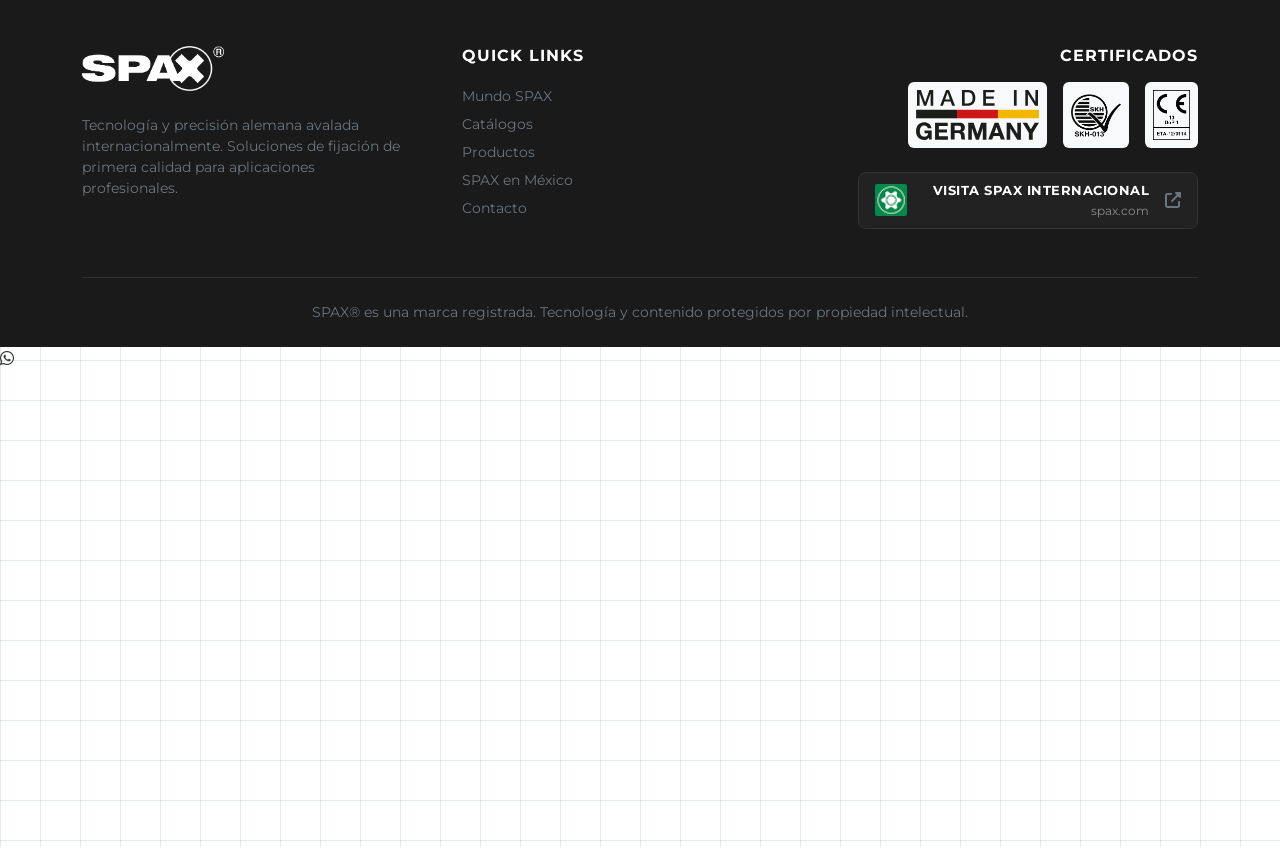
==== commit 7f6cbd45: "refactor: lIMPIEZA DE CSS Y JS" ====
--- a/index.html
+++ b/index.html
@@ -114,7 +114,7 @@
                     <div style="width: 40px; height: 4px; background-color: var(--spax-green); margin-bottom: 30px; border-radius: 2px;" class="mx-auto mx-lg-0"></div>
                 </div>
                 <div id="distributor-list-container" class="mt-4 flex-grow-1" style="min-height: 0; z-index: 2;">
-                    <!-- La lista de distribuidores se insertará aquí -->
+                  
                 </div>
             </div>
             <div class="col-12 col-lg-7 map-anim-right p-4 p-lg-5 pe-lg-5 d-flex flex-column position-relative" style="z-index: 2;">
--- a/css/base/variables.css
+++ b/css/base/variables.css
@@ -1,6 +1,6 @@
-/* css/base/variables.css */
+
 :root {
-    /* Paleta Principal */
+
     --spax-green: #0d6e3a;
     --spax-light-green: #158b4b;
     --spax-dark: #1a1a1a;
@@ -9,16 +9,12 @@
     --text-muted: #7a7a7a;
     --text-main: #333333;
 
-    /* Paleta Blueprint (Spax México) */
     --grid-color: rgba(13, 110, 58, 0.12);
     --spax-yellow-btn: #fdf5d3;
-
-    /* Sombras Premium */
     --shadow-soft: 0 15px 35px rgba(0,0,0,0.06);
     --shadow-float: 0 25px 50px rgba(13, 110, 58, 0.2);
 }
 
-/* Variables para Modo Oscuro */
 html[data-bs-theme="dark"] {
     --spax-cream: #121212 !important;
     --spax-gray: #1e1e1e !important;
--- a/css/base/tipografia.css
+++ b/css/base/tipografia.css
@@ -1,12 +1,10 @@
-/* css/base/typography.css */
-/* Tipografía Global */
+
 html, body {
     font-family: 'Montserrat', sans-serif;
-    background-color: #ffffff; /* Color base claro */
-    color: #333; /* Color de texto base */
+    background-color: #ffffff; 
+    color: #333; 
 }
 
-/* Tipografía Agresiva y Milimétrica */
 .title-premium {
     font-weight: 900 !important;
     letter-spacing: -2px !important;
--- a/css/layout/sections.css
+++ b/css/layout/sections.css
@@ -14,62 +14,3 @@
     .mb-premium { margin-bottom: 40px !important; }
 }
 
-/* Fondo de sección para catálogos */
-.catalogos-section-bg { 
-    background-color: #929694; 
-    padding: 120px 0; 
-    overflow: hidden; 
-}
-@media (max-width: 991.98px) {
-    .catalogos-section-bg { padding: 60px 0; }
-}
-
-/* Dark mode override para el fondo de catálogos */
-[data-bs-theme="dark"] .catalogos-section-bg {
-    background-color: #121212 !important;
-    background-image:
-        linear-gradient(rgba(255, 255, 255, 0.05) 1px, transparent 1px),
-        linear-gradient(90deg, rgba(255, 255, 255, 0.05) 1px, transparent 1px) !important;
-}
-
-/* Sección con forma de tornillo */
-.screw-section {
-    background: linear-gradient(90deg, #050505 0%, #2a2a2a 50%, #050505 100%) !important;
-    border-top: 10px solid #333;
-    clip-path: polygon(0 0, 100% 0, 100% 90%, 55% 90%, 50% 100%, 45% 90%, 0 90%);
-    padding-bottom: 10rem !important;
-    position: relative; /* Necesario para el pseudo-elemento */
-}
-
-.screw-section::before {
-    content: '';
-    position: absolute;
-    inset: 0;
-    background: repeating-linear-gradient(
-        -12deg,
-        rgba(0, 0, 0, 0.6) 0px,
-        rgba(0, 0, 0, 0.6) 15px,
-        rgba(255, 255, 255, 0.03) 15px,
-        rgba(255, 255, 255, 0.03) 18px,
-        transparent 18px,
-        transparent 45px
-    );
-    pointer-events: none;
-    z-index: 1;
-}
-
-/* Sección de biblioteca de ingeniería */
-.biblioteca-ingenieria {
-    background: 
-        linear-gradient(rgba(255, 255, 255, 0.07) 1px, transparent 1px),
-        linear-gradient(90deg, rgba(255, 255, 255, 0.07) 1px, transparent 1px),
-        radial-gradient(circle at 50% 40%, #158b4b 0%, #094f29 100%);
-    background-size: 40px 40px, 40px 40px, 100% 100%;
-    position: relative;
-    color: #ffffff;
-    font-family: 'Montserrat', sans-serif;
-}
-
-.biblioteca-ingenieria::before {
-    display: none;
-}
--- a/css/components/animaciones.css
+++ b/css/components/animaciones.css
@@ -56,53 +56,8 @@
     100% { transform: translateX(-50%); }
 }
 
-/* Tornillo flotante genérico */
-@keyframes float-screw {
-    0% { transform: translateY(0px) rotate(-25deg); }
-    50% { transform: translateY(-15px) rotate(-20deg); }
-    100% { transform: translateY(0px) rotate(-25deg); }
-}
-
-/* Tornillo flotante orgánico (más suave) */
-@keyframes float-organic {
-    0%, 100% { transform: translateY(0px) rotate(15deg); }
-    50% { transform: translateY(-20px) rotate(20deg); }
-}
-
-/* Skeleton loader */
-@keyframes skeleton-loading {
-    0% { background-position: 200% 0; }
-    100% { background-position: -200% 0; }
-}
-
 /* Rueda de scroll del mouse */
 @keyframes scroll-wheel {
     0% { top: 6px; opacity: 1; }
     100% { top: 22px; opacity: 0; }
 }
-
-/* Animación de taladro (Página de inicio) */
-@keyframes drillDown {
-    0% { top: -200px; transform: rotate(90deg) scale(1.1); opacity: 0; }
-    20% { opacity: 1; }
-    60% { top: 40px; transform: rotate(90deg) scale(1); }
-    75% { top: 20px; }
-    90% { top: 45px; }
-    100% { top: 40px; transform: rotate(90deg) scale(1); opacity: 1; }
-}
-@keyframes expandLine { 
-    to { width: 60px; } 
-}
-
-/* Botón de Play pulsante (Página de tutoriales) */
-@keyframes spax-pulse-white {
-    0% { transform: scale(0.95); box-shadow: 0 0 0 0 rgba(255, 255, 255, 0.7); }
-    70% { transform: scale(1); box-shadow: 0 0 0 30px rgba(255, 255, 255, 0); }
-    100% { transform: scale(0.95); box-shadow: 0 0 0 0 rgba(255, 255, 255, 0); }
-}
-
-/* Fade in para sliders */
-@keyframes fadeIn {
-    from { opacity: 0; transform: translateY(20px); }
-    to { opacity: 1; transform: translateY(0); }
-}
--- a/css/components/botones.css
+++ b/css/components/botones.css
@@ -1,6 +1,4 @@
-/* css/components/botones.css */
 
-/* Botón Premium (Efecto de elevación) */
 .btn-premium {
     transition: all 0.3s cubic-bezier(0.25, 1, 0.5, 1) !important;
 }
@@ -35,30 +33,6 @@
     color: white;
 }
 
-/* Botón Píldora Premium (Usado en tutoriales.html) */
-.btn-pill-premium {
-    background-color: var(--spax-green);
-    color: white;
-    font-weight: 800;
-    letter-spacing: 1px;
-    padding: 16px 36px;
-    border-radius: 50px;
-    text-transform: uppercase;
-    border: 2px solid var(--spax-green);
-    transition: all 0.4s cubic-bezier(0.175, 0.885, 0.32, 1.275);
-    display: inline-flex;
-    align-items: center;
-    gap: 10px;
-    text-decoration: none;
-}
-.btn-pill-premium:hover {
-    background-color: #0a562d;
-    border-color: #0a562d;
-    color: white;
-    transform: translateY(-5px);
-    box-shadow: var(--shadow-float);
-}
-
 /* Botón Circular */
 .btn-circle-50 { 
     width: 50px; 
@@ -70,7 +44,6 @@
 .btn-formal {
     background-color: var(--spax-green);
     color: white;
-    border-radius: 50px;
     padding: 15px 35px;
     font-weight: 700;
     text-transform: uppercase;
@@ -107,34 +80,3 @@
     font-weight: 800;
     font-size: 0.85rem;
 }
-
-/* Botón de Play (Página de Tutoriales) */
-.spax-play-btn {
-    width: 100px;
-    height: 100px;
-    background: rgba(255, 255, 255, 0.95);
-    backdrop-filter: blur(5px);
-    border: 3px solid #ffffff;
-    border-radius: 50%;
-    display: flex;
-    align-items: center;
-    justify-content: center;
-    font-size: 2.5rem;
-    color: var(--spax-green);
-    cursor: pointer;
-    transition: all 0.3s cubic-bezier(0.175, 0.885, 0.32, 1.275);
-    box-shadow: 0 0 0 0 rgba(255, 255, 255, 0.6);
-    animation: spax-pulse-white 2s infinite;
-}
-.spax-play-btn i {
-    margin-left: 8px;
-    transition: transform 0.3s ease;
-}
-.spax-play-btn:hover {
-    background: #ffffff;
-    transform: scale(1.1);
-    border-color: var(--spax-green);
-}
-.spax-play-btn:hover i {
-    transform: scale(1.1);
-}
--- a/css/components/cards.css
+++ b/css/components/cards.css
@@ -1,197 +1,6 @@
 /* css/components/cards.css */
 
-/* Card con Hover Básico (Elevación) */
-.spax-card-hover {
-    border-radius: 12px !important;
-    overflow: hidden;
-    border: none !important;
-    box-shadow: 0 4px 15px rgba(0,0,0,0.08) !important;
-    transition: transform 0.3s ease, box-shadow 0.3s ease !important;
-}
-.spax-card-hover:hover {
-    transform: translateY(-6px) !important;
-    box-shadow: 0 12px 25px rgba(0,0,0,0.15) !important;
-}
 
-/* Card Orgánica (Asimétrica con rebote) */
-.spax-organic-card {
-    background: #ffffff;
-    border-radius: 30px 10px 30px 10px;
-    border: 2px solid transparent;
-    position: relative;
-    z-index: 10;
-    box-shadow: var(--shadow-soft);
-    transition: all 0.5s cubic-bezier(0.175, 0.885, 0.32, 1.275);
-    overflow: hidden;
-    height: 100%;
-    display: flex;
-    flex-direction: column;
-}
-.spax-organic-card:hover {
-    transform: scale(1.03) translateY(-10px);
-    border-radius: 10px 30px 10px 30px;
-    border-color: var(--spax-green);
-    box-shadow: var(--shadow-float);
-}
-.spax-organic-card .card-img-wrapper {
-    position: relative;
-    height: 200px;
-    background-color: var(--spax-gray);
-    display: flex;
-    align-items: center;
-    justify-content: center;
-    padding: 20px;
-}
-.spax-organic-card .card-img-wrapper img {
-    max-height: 100%;
-    object-fit: contain;
-    transition: transform 0.5s ease;
-}
-.spax-organic-card:hover .card-img-wrapper img {
-    transform: scale(1.1) rotate(2deg);
-}
-.spax-organic-card .badge-vertical {
-    position: absolute;
-    top: 0;
-    left: 20px;
-    background-color: var(--spax-green);
-    color: white;
-    padding: 12px 6px;
-    font-size: 0.75rem;
-    font-weight: 800;
-    letter-spacing: 1px;
-    writing-mode: vertical-rl;
-    transform: rotate(-180deg);
-    border-radius: 0 0 8px 8px;
-    z-index: 2;
-}
-
-/* Card Editorial (Efecto cristal) */
-.editorial-card {
-    background-color: rgba(255, 255, 255, 0.85) !important;
-    backdrop-filter: blur(8px);
-    min-height: 320px;
-    transition: all 0.4s cubic-bezier(0.25, 1, 0.5, 1);
-    border: 1px solid rgba(255, 255, 255, 0.3) !important;
-}
-.editorial-card:hover {
-    transform: translateY(-10px);
-    background-color: rgba(255, 255, 255, 1) !important;
-    box-shadow: 0 20px 40px rgba(0, 0, 0, 0.5) !important;
-}
-.editorial-card .icon-spax {
-    font-size: 2.5rem;
-    color: var(--spax-green);
-    margin-bottom: 1.5rem;
-    transition: transform 0.3s ease;
-}
-.editorial-card:hover .icon-spax {
-    transform: scale(1.15);
-}
-
-/* Card Editorial para Catálogos (Zoom interno) */
-.editorial-catalog-card {
-    transition: all 0.5s cubic-bezier(0.25, 1, 0.5, 1);
-}
-.editorial-catalog-card:hover {
-    transform: translateY(-8px);
-}
-.editorial-catalog-card .catalog-img-zoom {
-    transition: transform 1s cubic-bezier(0.25, 1, 0.5, 1);
-}
-.editorial-catalog-card:hover .catalog-img-zoom {
-    transform: scale(1.06);
-}
-
-/* Contenedor de tablas de categorías (Página de productos) */
-.category-table-wrapper {
-    background: white;
-    border-radius: 20px;
-    padding: 30px;
-    box-shadow: var(--shadow-soft);
-}
-
-/* Card Flip (Página de productos) */
-.family-flip-section {
-    background-color: transparent;
-    width: 100%;
-    height: 400px;
-    perspective: 1500px;
-    margin: 40px 0;
-    -webkit-tap-highlight-color: transparent;
-}
-.family-flip-section-inner {
-    position: relative;
-    width: 100%;
-    height: 100%;
-    transition: transform 0.8s cubic-bezier(0.25, 1, 0.5, 1);
-    transform-style: preserve-3d;
-}
-.family-flip-section:hover .family-flip-section-inner,
-.family-flip-section:active .family-flip-section-inner {
-    transform: rotateY(180deg);
-}
-.family-flip-section-front, .family-flip-section-back {
-    position: absolute;
-    width: 100%;
-    height: 100%;
-    -webkit-backface-visibility: hidden;
-    backface-visibility: hidden;
-    display: flex;
-    align-items: center;
-    justify-content: center;
-    border-radius: 20px;
-}
-.family-flip-section-front {
-    background-color: #ffffff;
-    border: 1px solid transparent;
-}
-.family-flip-section-back {
-    background-color: #ffffff;
-    border: 1px solid #eaeaea;
-    transform: rotateY(180deg);
-    align-items: stretch;
-    justify-content: stretch;
-    padding: 0;
-    overflow: hidden;
-}
-.family-flip-section-back .back-image-col {
-    min-height: 200px;
-}
-.family-flip-section-back .back-family-image {
-    width: 100%;
-    height: 100%;
-    max-height: 320px;
-    object-fit: contain;
-}
-
-/* Card de video (Página de tutoriales) */
-#catalogo-aplicacion .card {
-  position: relative;
-  width: 320px;
-  height: 180px;
-  border-radius: 12px;
-  overflow: hidden;
-  cursor: pointer;
-  box-shadow: 0 4px 10px rgba(0, 0, 0, 0.15);
-  transition: transform 0.2s ease-in-out;
-}
-#catalogo-aplicacion .card:hover {
-  transform: scale(1.03);
-}
-#catalogo-aplicacion .thumbnail {
-  width: 100%;
-  height: 100%;
-  object-fit: cover;
-}
-#catalogo-aplicacion .icon {
-  position: absolute;
-  top: 12px;
-  left: 12px;
-  width: 28px;
-  height: 28px;
-  filter: drop-shadow(0px 2px 4px rgba(0, 0, 0, 0.6));
-}
 
 /* --- Dark Mode Overrides --- */
 [data-bs-theme="dark"] .spax-organic-card,
--- a/css/estilos.css
+++ b/css/estilos.css
@@ -71,18 +71,7 @@
     line-height: 1;
 }
 
-.cuadro-tecnico {
-    background: rgba(255, 255, 255, 0.02);
-    border: 1px solid rgba(255, 255, 255, 0.1);
-    padding: 20px;
-    transition: all 0.3s ease;
-    border-radius: 12px;
-}
 
-.cuadro-tecnico:hover {
-    border-color: var(--spax-green);
-    background: rgba(25, 135, 84, 0.05);
-}
 
 .img-diagrama {
     width: 100%;
@@ -126,62 +115,6 @@
     border-radius: 4px;
 }
 
-.mouse-scroll {
-    width: 32px;
-    height: 52px;
-    border: 2px solid var(--spax-green);
-    border-radius: 20px;
-    position: relative;
-    margin: 0 auto;
-}
-.mouse-scroll::before {
-    content: '';
-    width: 6px;
-    height: 12px;
-    background: var(--spax-green);
-    position: absolute;
-    top: 6px;
-    left: 50%;
-    transform: translateX(-50%);
-    border-radius: 4px;
-}
-.parallax-video-wrapper {
-}
-
-.wa-fab {
-    position: fixed;
-    bottom: 30px;
-    right: 30px;
-    width: 65px;
-    height: 65px;
-    background-color: #25D366;
-    color: white;
-    border-radius: 50%;
-    display: flex;
-    align-items: center;
-    justify-content: center;
-    font-size: 2.2rem;
-    cursor: pointer;
-    z-index: 1050;
-    box-shadow: 0 10px 20px rgba(37, 211, 102, 0.3);
-    transition: transform 0.3s cubic-bezier(0.175, 0.885, 0.32, 1.275);
-}
-.wa-fab:hover { transform: scale(1.1) rotate(-10deg); }
-        
-.wa-widget {
-    position: fixed;
-    bottom: 110px;
-    right: 30px;
-    width: 350px;
-    background: white;
-    border-radius: 16px;
-    overflow: hidden;
-    z-index: 1050;
-    box-shadow: 0 15px 35px rgba(0,0,0,0.25);
-    display: flex;
-    flex-direction: column;
-    transition: opacity 0.3s ease, transform 0.3s ease;
-}
 
 .wa-widget.hide { opacity: 0; transform: translateY(20px); pointer-events: none; }
 .wa-widget.minimized .wa-body, .wa-widget.minimized .wa-footer { display: none !important; }
--- a/css/pages/page-spaxmexico.css
+++ b/css/pages/page-spaxmexico.css
@@ -131,18 +131,15 @@
 }
 .spax-popup-link:hover { text-decoration: underline; }
 
-/* Clase para hacer los polígonos del mapa interactivos */
 .leaflet-interactive-spax {
     cursor: pointer;
 }
 
-/* DISTRIBUTOR LIST STYLES */
 #distributor-list-container {
     overflow-y: auto;
-    padding-right: 10px; /* Espacio para la barra de scroll */
-}
-
-/* Estilo de la barra de scroll para Webkit (Chrome, Safari) */
+    padding-right: 10px; 
+}
+
 #distributor-list-container::-webkit-scrollbar {
     width: 8px;
 }
@@ -178,7 +175,6 @@
     margin-bottom: 0;
 }
 
-/* TOOLTIP FOR STATES ON MAP */
 .spax-state-tooltip {
     background-color: var(--spax-dark) !important;
     border: none !important;
@@ -194,10 +190,9 @@
 .leaflet-tooltip-bottom:before,
 .leaflet-tooltip-left:before,
 .leaflet-tooltip-right:before {
-    border: none !important; /* Remove default arrow for a cleaner look */
-}
-
-/* INSPIRE SECTION */
+    border: none !important; 
+}
+
 .inspire-section {
     position: relative;
     padding: 100px 0; 
@@ -205,18 +200,17 @@
     z-index: 10;
 }
 
-/* RESPONSIVE */
 @media (max-width: 991.98px) {
-    .blueprint-section { display: block; } /* En móvil, volvemos a block para que se apilen */
+    .blueprint-section { display: block; } 
     .blueprint-section [class*="col-lg-"] {
-        min-height: 60vh; /* Damos una altura mínima a las columnas en móvil */
+        min-height: 60vh; 
     }
     .product-search-section { padding: 120px 0 60px 0; }
 }
 
 @media (max-width: 767.98px) {
     .product-search-section { padding: 100px 0 40px 0; }
-    .blueprint-section { padding: 0; min-height: auto; } /* En móvil, las secciones se apilan */
+    .blueprint-section { padding: 0; min-height: auto; }
     .blueprint-section .col-12 { height: 60vh; min-height: 450px; }
     .hero-search-img { 
         transform: scale(1) !important; 
@@ -226,7 +220,6 @@
     .btn-spax-pill { width: 100%; justify-content: center; }
 }
 
-/* NAVBAR OVERRIDE */
 .navbar-spax {
     background: radial-gradient(circle at 50% 40%, rgba(21, 139, 75, 1) 0%, rgba(9, 79, 41, 1) 100%) !important;
     box-shadow: 0 10px 30px rgba(0, 0, 0, 0.2) !important;
